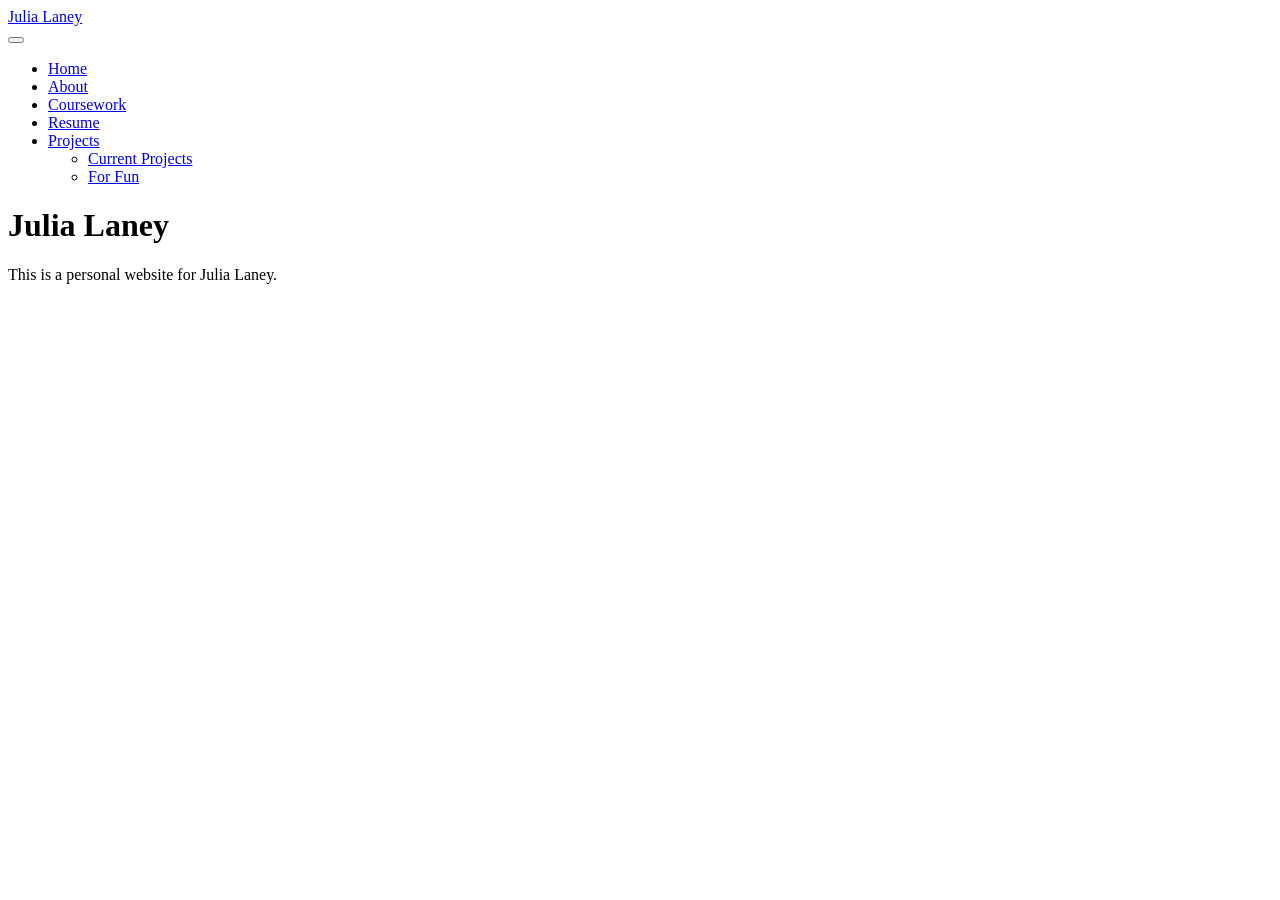
==== docs/index.html @ 300fd70a "created docs folder" ====
<!DOCTYPE html>
<html xmlns="http://www.w3.org/1999/xhtml" lang="en" xml:lang="en"><head>

<meta charset="utf-8">
<meta name="generator" content="quarto-1.10.18">

<meta name="viewport" content="width=device-width, initial-scale=1.0, user-scalable=yes">


<title>Julia Laney</title>
<style>
/* Default styles provided by pandoc.
** See https://pandoc.org/MANUAL.html#variables-for-html for config info.
*/
span.smallcaps{font-variant: small-caps;}
div.columns{display: flex; gap: 1.5em;}
div.column{flex: auto;}
@media screen {
div.columns{gap: min(4vw, 1.5em);}
div.column{overflow-x: auto;}
}
div.hanging-indent{margin-left: 1.5em; text-indent: -1.5em;}
ul.task-list{list-style: none;}
ul.task-list li input[type="checkbox"] {
  width: 0.8em;
  margin: 0 0.8em 0.2em -1em; /* quarto-specific, see https://github.com/quarto-dev/quarto-cli/issues/4556 */ 
  vertical-align: middle;
}
</style>


<script src="site_libs/quarto-nav/quarto-nav.js"></script>
<script src="site_libs/quarto-nav/headroom.min.js"></script>
<script src="site_libs/clipboard/clipboard.min.js"></script>
<script src="site_libs/quarto-search/autocomplete.umd.js"></script>
<script src="site_libs/quarto-search/fuse.min.js"></script>
<script src="site_libs/quarto-search/quarto-search.js"></script>
<meta name="quarto:offset" content="./">
<script src="site_libs/quarto-html/quarto.js" type="module"></script>
<script src="site_libs/quarto-html/tabsets/tabsets.js" type="module"></script>
<script src="site_libs/quarto-html/popper.min.js"></script>
<script src="site_libs/quarto-html/tippy.umd.min.js"></script>
<script src="site_libs/quarto-html/anchor.min.js"></script>
<link href="site_libs/quarto-html/tippy.css" rel="stylesheet">
<link href="site_libs/quarto-html/quarto-syntax-highlighting-64a204ab8560d761af7679ceaba22944.css" rel="stylesheet" id="quarto-text-highlighting-styles">
<script src="site_libs/bootstrap/bootstrap.min.js"></script>
<link href="site_libs/bootstrap/bootstrap-icons.css" rel="stylesheet">
<link href="site_libs/bootstrap/bootstrap-445b8638c3d06994fee0907d791121c4.min.css" rel="stylesheet" append-hash="true" id="quarto-bootstrap" data-mode="light">
<script id="quarto-search-options" type="application/json">{
  "location": "navbar",
  "copy-button": false,
  "collapse-after": 3,
  "panel-placement": "end",
  "type": "overlay",
  "limit": 50,
  "keyboard-shortcut": [
    "f",
    "/",
    "s"
  ],
  "show-item-context": false,
  "language": {
    "search-no-results-text": "No results",
    "search-matching-documents-text": "matching documents",
    "search-copy-link-title": "Copy link to search",
    "search-hide-matches-text": "Hide additional matches",
    "search-more-match-text": "more match in this document",
    "search-more-matches-text": "more matches in this document",
    "search-clear-button-title": "Clear",
    "search-text-placeholder": "",
    "search-detached-cancel-button-title": "Cancel",
    "search-submit-button-title": "Submit",
    "search-label": "Search"
  }
}</script>


</head>

<body class="nav-fixed fullcontent quarto-light">

<div id="quarto-search-results"></div>
  <header id="quarto-header" class="headroom fixed-top">
    <nav class="navbar navbar-expand-lg " data-bs-theme="dark">
      <div class="navbar-container container-fluid">
      <div class="navbar-brand-container mx-auto">
    <a class="navbar-brand" href="./index.html">
    <span class="navbar-title">Julia Laney</span>
    </a>
  </div>
            <div id="quarto-search" class="" title="Search"></div>
          <button class="navbar-toggler" type="button" data-bs-toggle="collapse" data-bs-target="#navbarCollapse" aria-controls="navbarCollapse" role="menu" aria-expanded="false" aria-label="Toggle navigation" onclick="if (window.quartoToggleHeadroom) { window.quartoToggleHeadroom(); }">
  <span class="navbar-toggler-icon"></span>
</button>
          <div class="collapse navbar-collapse" id="navbarCollapse">
            <ul class="navbar-nav navbar-nav-scroll me-auto">
  <li class="nav-item">
    <a class="nav-link active" href="./index.html" aria-current="page"> 
<span class="menu-text">Home</span></a>
  </li>  
  <li class="nav-item">
    <a class="nav-link" href="./about.html"> 
<span class="menu-text">About</span></a>
  </li>  
  <li class="nav-item">
    <a class="nav-link" href="./coursework.html"> 
<span class="menu-text">Coursework</span></a>
  </li>  
  <li class="nav-item">
    <a class="nav-link" href="./resume.html"> 
<span class="menu-text">Resume</span></a>
  </li>  
  <li class="nav-item dropdown ">
    <a class="nav-link dropdown-toggle" href="#" id="nav-menu-projects" role="link" data-bs-toggle="dropdown" aria-expanded="false">
 <span class="menu-text">Projects</span>
    </a>
    <ul class="dropdown-menu" aria-labelledby="nav-menu-projects">    
        <li>
    <a class="dropdown-item" href="./projects/currently.html">
 <span class="dropdown-text">Current Projects</span></a>
  </li>  
        <li>
    <a class="dropdown-item" href="./projects/forfun.html">
 <span class="dropdown-text">For Fun</span></a>
  </li>  
    </ul>
  </li>
</ul>
          </div> <!-- /navcollapse -->
            <div class="quarto-navbar-tools">
</div>
      </div> <!-- /container-fluid -->
    </nav>
</header>
<!-- content -->
<div id="quarto-content" class="quarto-container page-columns page-rows-contents page-layout-article page-navbar">
<!-- sidebar -->
<!-- margin-sidebar -->
    
<!-- main -->
<main class="content" id="quarto-document-content">

<header id="title-block-header" class="quarto-title-block default">
<div class="quarto-title">
<h1 class="title">Julia Laney</h1>
</div>



<div class="quarto-title-meta">

    
  
    
  </div>
  


</header>


<p>This is a personal website for Julia Laney.</p>



</main> <!-- /main -->
<script id="quarto-html-after-body" type="application/javascript">
  window.document.addEventListener("DOMContentLoaded", function (event) {
    const icon = "";
    const anchorJS = new window.AnchorJS();
    anchorJS.options = {
      placement: 'right',
      icon: icon
    };
    anchorJS.add('.anchored');
    const isCodeAnnotation = (el) => {
      for (const clz of el.classList) {
        if (clz.startsWith('code-annotation-')) {                     
          return true;
        }
      }
      return false;
    }
    const onCopySuccess = function(e) {
      // button target
      const button = e.trigger;
      // don't keep focus
      button.blur();
      // flash "checked"
      button.classList.add('code-copy-button-checked');
      var currentTitle = button.getAttribute("title");
      button.setAttribute("title", "Copied!");
      let tooltip;
      if (window.bootstrap) {
        button.setAttribute("data-bs-toggle", "tooltip");
        button.setAttribute("data-bs-placement", "left");
        button.setAttribute("data-bs-title", "Copied!");
        tooltip = new bootstrap.Tooltip(button, 
          { trigger: "manual", 
            customClass: "code-copy-button-tooltip",
            offset: [0, -8]});
        tooltip.show();    
      }
      setTimeout(function() {
        if (tooltip) {
          tooltip.hide();
          button.removeAttribute("data-bs-title");
          button.removeAttribute("data-bs-toggle");
          button.removeAttribute("data-bs-placement");
        }
        button.setAttribute("title", currentTitle);
        button.classList.remove('code-copy-button-checked');
      }, 1000);
      // clear code selection
      e.clearSelection();
    }
    const getTextToCopy = function(trigger) {
      const outerScaffold = trigger.parentElement.cloneNode(true);
      const codeEl = outerScaffold.querySelector('code');
      for (const childEl of codeEl.children) {
        if (isCodeAnnotation(childEl)) {
          childEl.remove();
        }
      }
      return codeEl.innerText;
    }
    const clipboard = new window.ClipboardJS('.code-copy-button:not([data-in-quarto-modal])', {
      text: getTextToCopy
    });
    clipboard.on('success', onCopySuccess);
    if (window.document.getElementById('quarto-embedded-source-code-modal')) {
      const clipboardModal = new window.ClipboardJS('.code-copy-button[data-in-quarto-modal]', {
        text: getTextToCopy,
        container: window.document.getElementById('quarto-embedded-source-code-modal')
      });
      clipboardModal.on('success', onCopySuccess);
    }
      var localhostRegex = new RegExp(/^(?:http|https):\/\/localhost\:?[0-9]*\//);
      var mailtoRegex = new RegExp(/^mailto:/);
        var filterRegex = new RegExp('/' + window.location.host + '/');
      var isInternal = (href) => {
          return filterRegex.test(href) || localhostRegex.test(href) || mailtoRegex.test(href);
      }
      // Inspect non-navigation links and adorn them if external
     var links = window.document.querySelectorAll('a[href]:not(.nav-link):not(.navbar-brand):not(.toc-action):not(.sidebar-link):not(.sidebar-item-toggle):not(.pagination-link):not(.no-external):not([aria-hidden]):not(.dropdown-item):not(.quarto-navigation-tool):not(.about-link)');
      for (var i=0; i<links.length; i++) {
        const link = links[i];
        if (!isInternal(link.href)) {
          // undo the damage that might have been done by quarto-nav.js in the case of
          // links that we want to consider external
          if (link.dataset.originalHref !== undefined) {
            link.href = link.dataset.originalHref;
          }
        }
      }
    function tippyHover(el, contentFn, onTriggerFn, onUntriggerFn) {
      const config = {
        allowHTML: true,
        maxWidth: 500,
        delay: 100,
        arrow: false,
        appendTo: function(el) {
            return el.parentElement;
        },
        interactive: true,
        interactiveBorder: 10,
        theme: 'quarto',
        placement: 'bottom-start',
      };
      if (contentFn) {
        config.content = contentFn;
      }
      if (onTriggerFn) {
        config.onTrigger = onTriggerFn;
      }
      if (onUntriggerFn) {
        config.onUntrigger = onUntriggerFn;
      }
      window.tippy(el, config); 
    }
    const noterefs = window.document.querySelectorAll('a[role="doc-noteref"]');
    for (var i=0; i<noterefs.length; i++) {
      const ref = noterefs[i];
      tippyHover(ref, function() {
        // use id or data attribute instead here
        let href = ref.getAttribute('data-footnote-href') || ref.getAttribute('href');
        try { href = new URL(href).hash; } catch {}
        const id = href.replace(/^#\/?/, "");
        const note = window.document.getElementById(id);
        if (note) {
          return note.innerHTML;
        } else {
          return "";
        }
      });
    }
    const xrefs = window.document.querySelectorAll('a.quarto-xref');
    const processXRef = (id, note) => {
      // Strip column container classes
      const stripColumnClz = (el) => {
        el.classList.remove("page-full", "page-columns");
        if (el.children) {
          for (const child of el.children) {
            stripColumnClz(child);
          }
        }
      }
      stripColumnClz(note)
      if (id === null || id.startsWith('sec-')) {
        // Special case sections, only their first couple elements
        const container = document.createElement("div");
        if (note.children && note.children.length > 2) {
          container.appendChild(note.children[0].cloneNode(true));
          for (let i = 1; i < note.children.length; i++) {
            const child = note.children[i];
            if (child.tagName === "P" && child.innerText === "") {
              continue;
            } else {
              container.appendChild(child.cloneNode(true));
              break;
            }
          }
          if (window.Quarto?.typesetMath) {
            window.Quarto.typesetMath(container);
          }
          return container.innerHTML
        } else {
          if (window.Quarto?.typesetMath) {
            window.Quarto.typesetMath(note);
          }
          return note.innerHTML;
        }
      } else {
        // Remove any anchor links if they are present
        const anchorLink = note.querySelector('a.anchorjs-link');
        if (anchorLink) {
          anchorLink.remove();
        }
        if (window.Quarto?.typesetMath) {
          window.Quarto.typesetMath(note);
        }
        if (note.classList.contains("callout")) {
          return note.outerHTML;
        } else {
          return note.innerHTML;
        }
      }
    }
    for (var i=0; i<xrefs.length; i++) {
      const xref = xrefs[i];
      tippyHover(xref, undefined, function(instance) {
        instance.disable();
        let url = xref.getAttribute('href');
        let hash = undefined; 
        if (url.startsWith('#')) {
          hash = url;
        } else {
          try { hash = new URL(url).hash; } catch {}
        }
        if (hash) {
          const id = hash.replace(/^#\/?/, "");
          const note = window.document.getElementById(id);
          if (note !== null) {
            try {
              const html = processXRef(id, note.cloneNode(true));
              instance.setContent(html);
            } finally {
              instance.enable();
              instance.show();
            }
          } else {
            // See if we can fetch this
            fetch(url.split('#')[0])
            .then(res => res.text())
            .then(html => {
              const parser = new DOMParser();
              const htmlDoc = parser.parseFromString(html, "text/html");
              const note = htmlDoc.getElementById(id);
              if (note !== null) {
                const html = processXRef(id, note);
                instance.setContent(html);
              } 
            }).finally(() => {
              instance.enable();
              instance.show();
            });
          }
        } else {
          // See if we can fetch a full url (with no hash to target)
          // This is a special case and we should probably do some content thinning / targeting
          fetch(url)
          .then(res => res.text())
          .then(html => {
            const parser = new DOMParser();
            const htmlDoc = parser.parseFromString(html, "text/html");
            const note = htmlDoc.querySelector('main.content');
            if (note !== null) {
              // This should only happen for chapter cross references
              // (since there is no id in the URL)
              // remove the first header
              if (note.children.length > 0 && note.children[0].tagName === "HEADER") {
                note.children[0].remove();
              }
              const html = processXRef(null, note);
              instance.setContent(html);
            } 
          }).finally(() => {
            instance.enable();
            instance.show();
          });
        }
      }, function(instance) {
      });
    }
        let selectedAnnoteEl;
        const selectorForAnnotation = ( cell, annotation) => {
          let cellAttr = 'data-code-cell="' + cell + '"';
          let lineAttr = 'data-code-annotation="' +  annotation + '"';
          const selector = 'span[' + cellAttr + '][' + lineAttr + ']';
          return selector;
        }
        const selectCodeLines = (annoteEl) => {
          const doc = window.document;
          const targetCell = annoteEl.getAttribute("data-target-cell");
          const targetAnnotation = annoteEl.getAttribute("data-target-annotation");
          const annoteSpan = window.document.querySelector(selectorForAnnotation(targetCell, targetAnnotation));
          const lines = annoteSpan.getAttribute("data-code-lines").split(",");
          const lineIds = lines.map((line) => {
            return targetCell + "-" + line;
          })
          let top = null;
          let height = null;
          let parent = null;
          if (lineIds.length > 0) {
              //compute the position of the single el (top and bottom and make a div)
              const el = window.document.getElementById(lineIds[0]);
              top = el.offsetTop;
              height = el.offsetHeight;
              parent = el.parentElement.parentElement;
            if (lineIds.length > 1) {
              const lastEl = window.document.getElementById(lineIds[lineIds.length - 1]);
              const bottom = lastEl.offsetTop + lastEl.offsetHeight;
              height = bottom - top;
            }
            if (top !== null && height !== null && parent !== null) {
              // cook up a div (if necessary) and position it 
              let div = window.document.getElementById("code-annotation-line-highlight");
              if (div === null) {
                div = window.document.createElement("div");
                div.setAttribute("id", "code-annotation-line-highlight");
                div.style.position = 'absolute';
                parent.appendChild(div);
              }
              div.style.top = top - 2 + "px";
              div.style.height = height + 4 + "px";
              div.style.left = 0;
              let gutterDiv = window.document.getElementById("code-annotation-line-highlight-gutter");
              if (gutterDiv === null) {
                gutterDiv = window.document.createElement("div");
                gutterDiv.setAttribute("id", "code-annotation-line-highlight-gutter");
                gutterDiv.style.position = 'absolute';
                const codeCell = window.document.getElementById(targetCell);
                const gutter = codeCell.querySelector('.code-annotation-gutter');
                gutter.appendChild(gutterDiv);
              }
              gutterDiv.style.top = top - 2 + "px";
              gutterDiv.style.height = height + 4 + "px";
            }
            selectedAnnoteEl = annoteEl;
          }
        };
        const unselectCodeLines = () => {
          const elementsIds = ["code-annotation-line-highlight", "code-annotation-line-highlight-gutter"];
          elementsIds.forEach((elId) => {
            const div = window.document.getElementById(elId);
            if (div) {
              div.remove();
            }
          });
          selectedAnnoteEl = undefined;
        };
          // Handle positioning of the toggle
      window.addEventListener(
        "resize",
        throttle(() => {
          elRect = undefined;
          if (selectedAnnoteEl) {
            selectCodeLines(selectedAnnoteEl);
          }
        }, 10)
      );
      function throttle(fn, ms) {
      let throttle = false;
      let timer;
        return (...args) => {
          if(!throttle) { // first call gets through
              fn.apply(this, args);
              throttle = true;
          } else { // all the others get throttled
              if(timer) clearTimeout(timer); // cancel #2
              timer = setTimeout(() => {
                fn.apply(this, args);
                timer = throttle = false;
              }, ms);
          }
        };
      }
        // Attach click handler to the DT
        const annoteDls = window.document.querySelectorAll('dt[data-target-cell]');
        for (const annoteDlNode of annoteDls) {
          annoteDlNode.addEventListener('click', (event) => {
            const clickedEl = event.target;
            if (clickedEl !== selectedAnnoteEl) {
              unselectCodeLines();
              const activeEl = window.document.querySelector('dt[data-target-cell].code-annotation-active');
              if (activeEl) {
                activeEl.classList.remove('code-annotation-active');
              }
              selectCodeLines(clickedEl);
              clickedEl.classList.add('code-annotation-active');
            } else {
              // Unselect the line
              unselectCodeLines();
              clickedEl.classList.remove('code-annotation-active');
            }
          });
        }
    const findCites = (el) => {
      const parentEl = el.parentElement;
      if (parentEl) {
        const cites = parentEl.dataset.cites;
        if (cites) {
          return {
            el,
            cites: cites.split(' ')
          };
        } else {
          return findCites(el.parentElement)
        }
      } else {
        return undefined;
      }
    };
    var bibliorefs = window.document.querySelectorAll('a[role="doc-biblioref"]');
    for (var i=0; i<bibliorefs.length; i++) {
      const ref = bibliorefs[i];
      const citeInfo = findCites(ref);
      if (citeInfo) {
        tippyHover(citeInfo.el, function() {
          var popup = window.document.createElement('div');
          citeInfo.cites.forEach(function(cite) {
            var citeDiv = window.document.createElement('div');
            citeDiv.classList.add('hanging-indent');
            citeDiv.classList.add('csl-entry');
            var biblioDiv = window.document.getElementById('ref-' + cite);
            if (biblioDiv) {
              citeDiv.innerHTML = biblioDiv.innerHTML;
            }
            popup.appendChild(citeDiv);
          });
          return popup.innerHTML;
        });
      }
    }
  });
  </script>
</div> <!-- /content -->




</body></html>
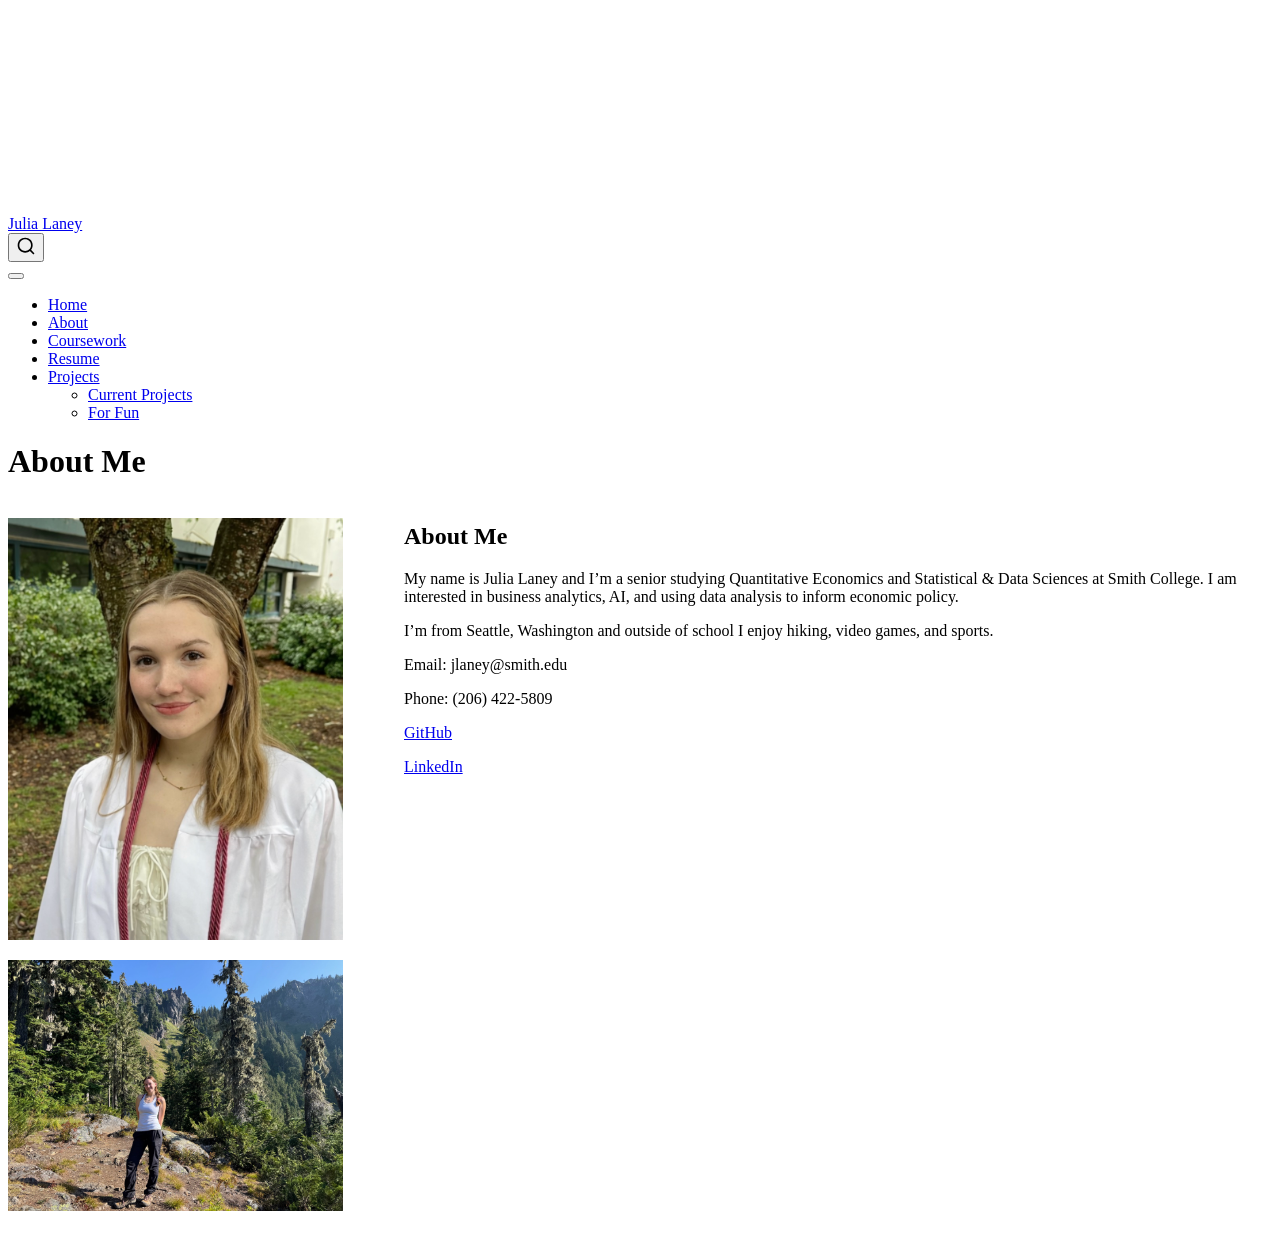
==== commit 6d01d124: "additional files from docs/" ====
--- a/docs/index.html
+++ b/docs/index.html
@@ -7,7 +7,7 @@
 <meta name="viewport" content="width=device-width, initial-scale=1.0, user-scalable=yes">
 
 
-<title>Julia Laney</title>
+<title>About Me – Julia Laney</title>
 <style>
 /* Default styles provided by pandoc.
 ** See https://pandoc.org/MANUAL.html#variables-for-html for config info.
@@ -45,7 +45,7 @@
 <link href="site_libs/quarto-html/quarto-syntax-highlighting-64a204ab8560d761af7679ceaba22944.css" rel="stylesheet" id="quarto-text-highlighting-styles">
 <script src="site_libs/bootstrap/bootstrap.min.js"></script>
 <link href="site_libs/bootstrap/bootstrap-icons.css" rel="stylesheet">
-<link href="site_libs/bootstrap/bootstrap-445b8638c3d06994fee0907d791121c4.min.css" rel="stylesheet" append-hash="true" id="quarto-bootstrap" data-mode="light">
+<link href="site_libs/bootstrap/bootstrap-496a71ca20b0deb91189619ea2a1a39c.min.css" rel="stylesheet" append-hash="true" id="quarto-bootstrap" data-mode="light">
 <script id="quarto-search-options" type="application/json">{
   "location": "navbar",
   "copy-button": false,
@@ -99,7 +99,7 @@
 <span class="menu-text">Home</span></a>
   </li>  
   <li class="nav-item">
-    <a class="nav-link" href="./about.html"> 
+    <a class="nav-link" href="./about.qmd"> 
 <span class="menu-text">About</span></a>
   </li>  
   <li class="nav-item">
@@ -142,7 +142,7 @@
 
 <header id="title-block-header" class="quarto-title-block default">
 <div class="quarto-title">
-<h1 class="title">Julia Laney</h1>
+<h1 class="title">About Me</h1>
 </div>
 
 
@@ -159,7 +159,22 @@
 </header>
 
 
-<p>This is a personal website for Julia Laney.</p>
+<div class="columns">
+<div class="column" style="width:30%;">
+<p><img src="images/gradpic.png" class="img-fluid" style="width:90.0%"></p>
+<p><img src="images/hikingpic.JPG" class="img-fluid" style="width:90.0%"></p>
+</div><div class="column" style="width:70%;">
+<section id="about-me" class="level2">
+<h2 class="anchored" data-anchor-id="about-me">About Me</h2>
+<p>My name is Julia Laney and I’m a senior studying Quantitative Economics and Statistical &amp; Data Sciences at Smith College. I am interested in business analytics, AI, and using data analysis to inform economic policy.</p>
+<p>I’m from Seattle, Washington and outside of school I enjoy hiking, video games, and sports.</p>
+<p>Email: jlaney@smith.edu</p>
+<p>Phone: (206) 422-5809</p>
+<p><a href="https://github.com/julialaney">GitHub</a></p>
+<p><a href="https://www.linkedin.com/in/julia-laney-4a092a34a">LinkedIn</a></p>
+</section>
+</div>
+</div>
 
 
 
--- a/docs/site_libs/quarto-html/tippy.css
+++ b/docs/site_libs/quarto-html/tippy.css
@@ -0,0 +1 @@
+.tippy-box[data-animation=fade][data-state=hidden]{opacity:0}[data-tippy-root]{max-width:calc(100vw - 10px)}.tippy-box{position:relative;background-color:#333;color:#fff;border-radius:4px;font-size:14px;line-height:1.4;white-space:normal;outline:0;transition-property:transform,visibility,opacity}.tippy-box[data-placement^=top]>.tippy-arrow{bottom:0}.tippy-box[data-placement^=top]>.tippy-arrow:before{bottom:-7px;left:0;border-width:8px 8px 0;border-top-color:initial;transform-origin:center top}.tippy-box[data-placement^=bottom]>.tippy-arrow{top:0}.tippy-box[data-placement^=bottom]>.tippy-arrow:before{top:-7px;left:0;border-width:0 8px 8px;border-bottom-color:initial;transform-origin:center bottom}.tippy-box[data-placement^=left]>.tippy-arrow{right:0}.tippy-box[data-placement^=left]>.tippy-arrow:before{border-width:8px 0 8px 8px;border-left-color:initial;right:-7px;transform-origin:center left}.tippy-box[data-placement^=right]>.tippy-arrow{left:0}.tippy-box[data-placement^=right]>.tippy-arrow:before{left:-7px;border-width:8px 8px 8px 0;border-right-color:initial;transform-origin:center right}.tippy-box[data-inertia][data-state=visible]{transition-timing-function:cubic-bezier(.54,1.5,.38,1.11)}.tippy-arrow{width:16px;height:16px;color:#333}.tippy-arrow:before{content:"";position:absolute;border-color:transparent;border-style:solid}.tippy-content{position:relative;padding:5px 9px;z-index:1}
--- a/docs/site_libs/quarto-html/quarto-syntax-highlighting-64a204ab8560d761af7679ceaba22944.css
+++ b/docs/site_libs/quarto-html/quarto-syntax-highlighting-64a204ab8560d761af7679ceaba22944.css
@@ -0,0 +1,236 @@
+/* quarto syntax highlight colors */
+:root {
+  --quarto-hl-ot-color: #003B4F;
+  --quarto-hl-at-color: #657422;
+  --quarto-hl-ss-color: #20794D;
+  --quarto-hl-an-color: #5E5E5E;
+  --quarto-hl-fu-color: #4758AB;
+  --quarto-hl-st-color: #20794D;
+  --quarto-hl-cf-color: #003B4F;
+  --quarto-hl-op-color: #5E5E5E;
+  --quarto-hl-er-color: #AD0000;
+  --quarto-hl-bn-color: #AD0000;
+  --quarto-hl-al-color: #AD0000;
+  --quarto-hl-va-color: #111111;
+  --quarto-hl-bu-color: inherit;
+  --quarto-hl-ex-color: inherit;
+  --quarto-hl-pp-color: #AD0000;
+  --quarto-hl-in-color: #5E5E5E;
+  --quarto-hl-vs-color: #20794D;
+  --quarto-hl-wa-color: #5E5E5E;
+  --quarto-hl-do-color: #5E5E5E;
+  --quarto-hl-im-color: #00769E;
+  --quarto-hl-ch-color: #20794D;
+  --quarto-hl-dt-color: #AD0000;
+  --quarto-hl-fl-color: #AD0000;
+  --quarto-hl-co-color: #5E5E5E;
+  --quarto-hl-cv-color: #5E5E5E;
+  --quarto-hl-cn-color: #8f5902;
+  --quarto-hl-sc-color: #5E5E5E;
+  --quarto-hl-dv-color: #AD0000;
+  --quarto-hl-kw-color: #003B4F;
+}
+
+/* other quarto variables */
+:root {
+  --quarto-font-monospace: SFMono-Regular, Menlo, Monaco, Consolas, "Liberation Mono", "Courier New", monospace;
+}
+
+/* syntax highlight based on Pandoc's rules */
+pre > code.sourceCode > span {
+  color: #003B4F;
+}
+
+code.sourceCode > span {
+  color: #003B4F;
+}
+
+div.sourceCode,
+div.sourceCode pre.sourceCode {
+  color: #003B4F;
+}
+
+/* Normal */
+code span {
+  color: #003B4F;
+}
+
+/* Alert */
+code span.al {
+  color: #AD0000;
+  font-style: inherit;
+}
+
+/* Annotation */
+code span.an {
+  color: #5E5E5E;
+  font-style: inherit;
+}
+
+/* Attribute */
+code span.at {
+  color: #657422;
+  font-style: inherit;
+}
+
+/* BaseN */
+code span.bn {
+  color: #AD0000;
+  font-style: inherit;
+}
+
+/* BuiltIn */
+code span.bu {
+  font-style: inherit;
+}
+
+/* ControlFlow */
+code span.cf {
+  color: #003B4F;
+  font-weight: bold;
+  font-style: inherit;
+}
+
+/* Char */
+code span.ch {
+  color: #20794D;
+  font-style: inherit;
+}
+
+/* Constant */
+code span.cn {
+  color: #8f5902;
+  font-style: inherit;
+}
+
+/* Comment */
+code span.co {
+  color: #5E5E5E;
+  font-style: inherit;
+}
+
+/* CommentVar */
+code span.cv {
+  color: #5E5E5E;
+  font-style: italic;
+}
+
+/* Documentation */
+code span.do {
+  color: #5E5E5E;
+  font-style: italic;
+}
+
+/* DataType */
+code span.dt {
+  color: #AD0000;
+  font-style: inherit;
+}
+
+/* DecVal */
+code span.dv {
+  color: #AD0000;
+  font-style: inherit;
+}
+
+/* Error */
+code span.er {
+  color: #AD0000;
+  font-style: inherit;
+}
+
+/* Extension */
+code span.ex {
+  font-style: inherit;
+}
+
+/* Float */
+code span.fl {
+  color: #AD0000;
+  font-style: inherit;
+}
+
+/* Function */
+code span.fu {
+  color: #4758AB;
+  font-style: inherit;
+}
+
+/* Import */
+code span.im {
+  color: #00769E;
+  font-style: inherit;
+}
+
+/* Information */
+code span.in {
+  color: #5E5E5E;
+  font-style: inherit;
+}
+
+/* Keyword */
+code span.kw {
+  color: #003B4F;
+  font-weight: bold;
+  font-style: inherit;
+}
+
+/* Operator */
+code span.op {
+  color: #5E5E5E;
+  font-style: inherit;
+}
+
+/* Other */
+code span.ot {
+  color: #003B4F;
+  font-style: inherit;
+}
+
+/* Preprocessor */
+code span.pp {
+  color: #AD0000;
+  font-style: inherit;
+}
+
+/* SpecialChar */
+code span.sc {
+  color: #5E5E5E;
+  font-style: inherit;
+}
+
+/* SpecialString */
+code span.ss {
+  color: #20794D;
+  font-style: inherit;
+}
+
+/* String */
+code span.st {
+  color: #20794D;
+  font-style: inherit;
+}
+
+/* Variable */
+code span.va {
+  color: #111111;
+  font-style: inherit;
+}
+
+/* VerbatimString */
+code span.vs {
+  color: #20794D;
+  font-style: inherit;
+}
+
+/* Warning */
+code span.wa {
+  color: #5E5E5E;
+  font-style: italic;
+}
+
+.prevent-inlining {
+  content: "</";
+}
+
+/*# sourceMappingURL=9d8d5bb603a83b8298b89080a598c93b.css.map */
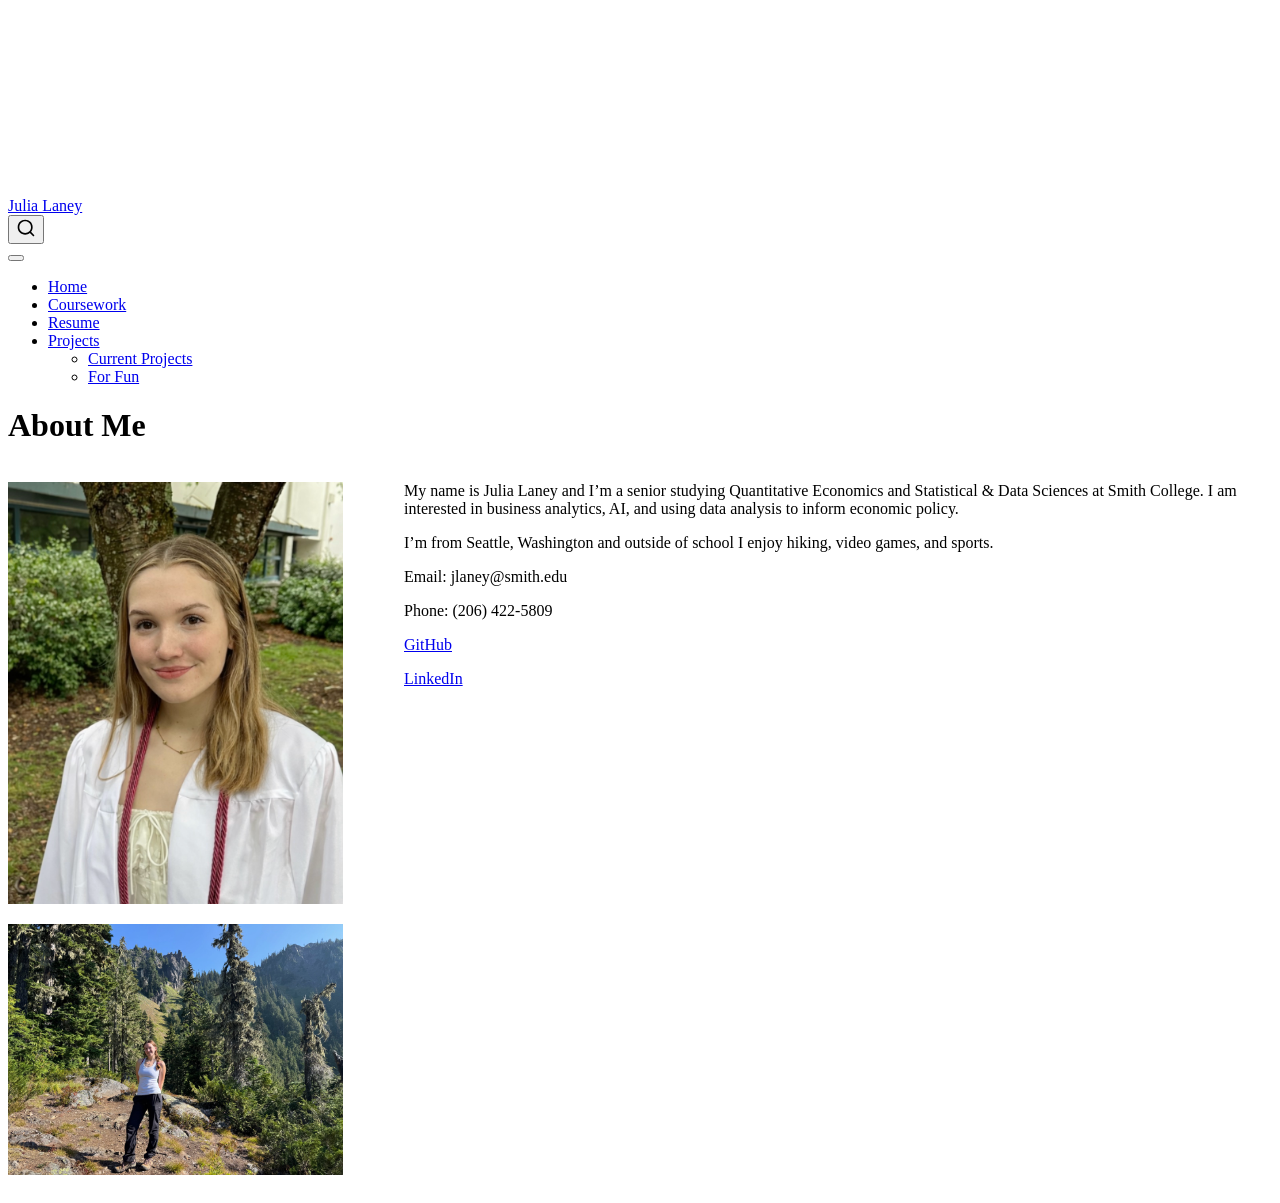
==== commit feb11a6e: "updated quarto heading" ====
--- a/docs/index.html
+++ b/docs/index.html
@@ -99,10 +99,6 @@
 <span class="menu-text">Home</span></a>
   </li>  
   <li class="nav-item">
-    <a class="nav-link" href="./about.qmd"> 
-<span class="menu-text">About</span></a>
-  </li>  
-  <li class="nav-item">
     <a class="nav-link" href="./coursework.html"> 
 <span class="menu-text">Coursework</span></a>
   </li>  
@@ -164,15 +160,12 @@
 <p><img src="images/gradpic.png" class="img-fluid" style="width:90.0%"></p>
 <p><img src="images/hikingpic.JPG" class="img-fluid" style="width:90.0%"></p>
 </div><div class="column" style="width:70%;">
-<section id="about-me" class="level2">
-<h2 class="anchored" data-anchor-id="about-me">About Me</h2>
 <p>My name is Julia Laney and I’m a senior studying Quantitative Economics and Statistical &amp; Data Sciences at Smith College. I am interested in business analytics, AI, and using data analysis to inform economic policy.</p>
 <p>I’m from Seattle, Washington and outside of school I enjoy hiking, video games, and sports.</p>
 <p>Email: jlaney@smith.edu</p>
 <p>Phone: (206) 422-5809</p>
 <p><a href="https://github.com/julialaney">GitHub</a></p>
 <p><a href="https://www.linkedin.com/in/julia-laney-4a092a34a">LinkedIn</a></p>
-</section>
 </div>
 </div>
 
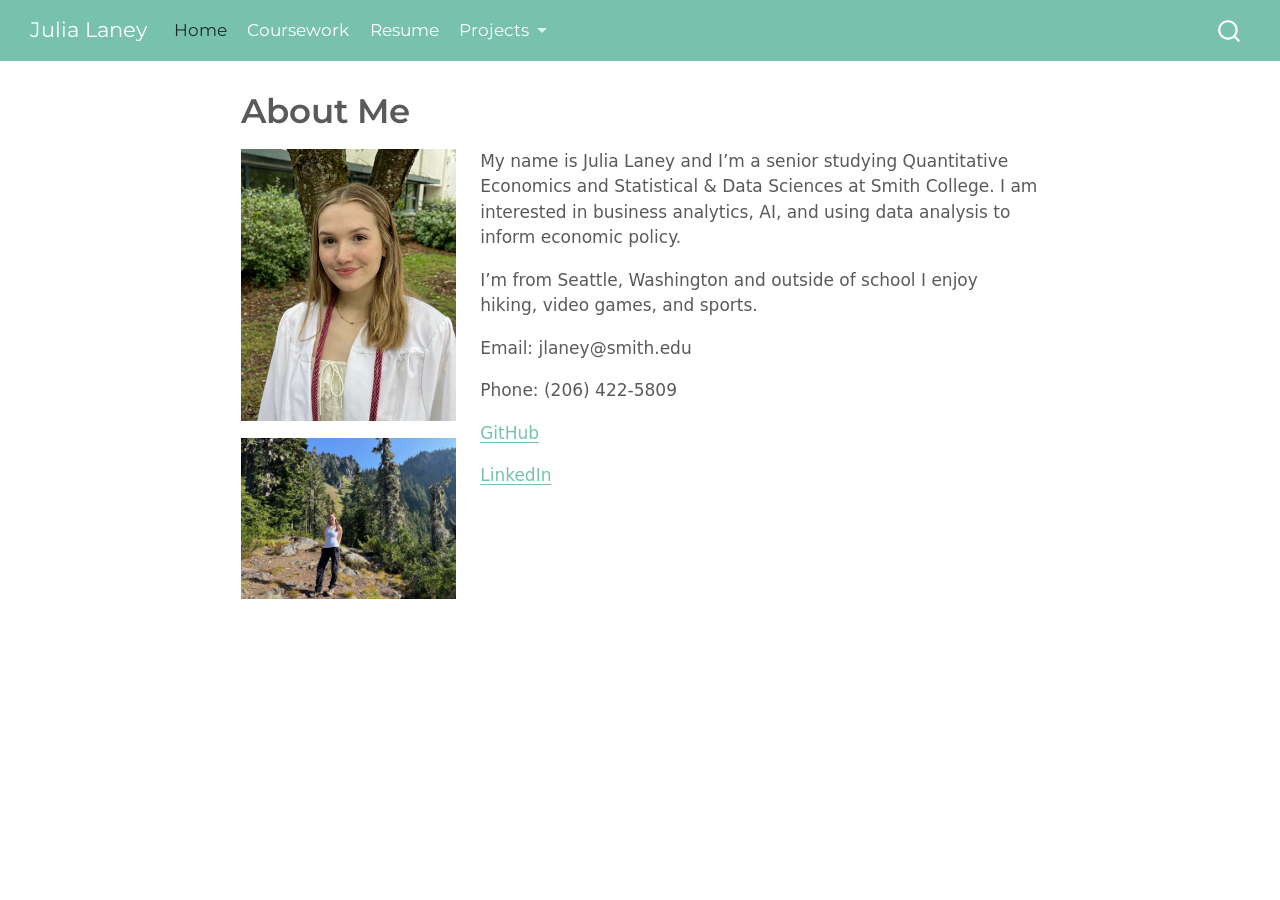
==== commit d2b51aa0: "updated to coursework and projects pages" ====
--- a/docs/index.html
+++ b/docs/index.html
@@ -45,7 +45,7 @@
 <link href="site_libs/quarto-html/quarto-syntax-highlighting-64a204ab8560d761af7679ceaba22944.css" rel="stylesheet" id="quarto-text-highlighting-styles">
 <script src="site_libs/bootstrap/bootstrap.min.js"></script>
 <link href="site_libs/bootstrap/bootstrap-icons.css" rel="stylesheet">
-<link href="site_libs/bootstrap/bootstrap-496a71ca20b0deb91189619ea2a1a39c.min.css" rel="stylesheet" append-hash="true" id="quarto-bootstrap" data-mode="light">
+<link href="site_libs/bootstrap/bootstrap-f306a07c4fb173bd38603ab43a511bce.min.css" rel="stylesheet" append-hash="true" id="quarto-bootstrap" data-mode="light">
 <script id="quarto-search-options" type="application/json">{
   "location": "navbar",
   "copy-button": false,
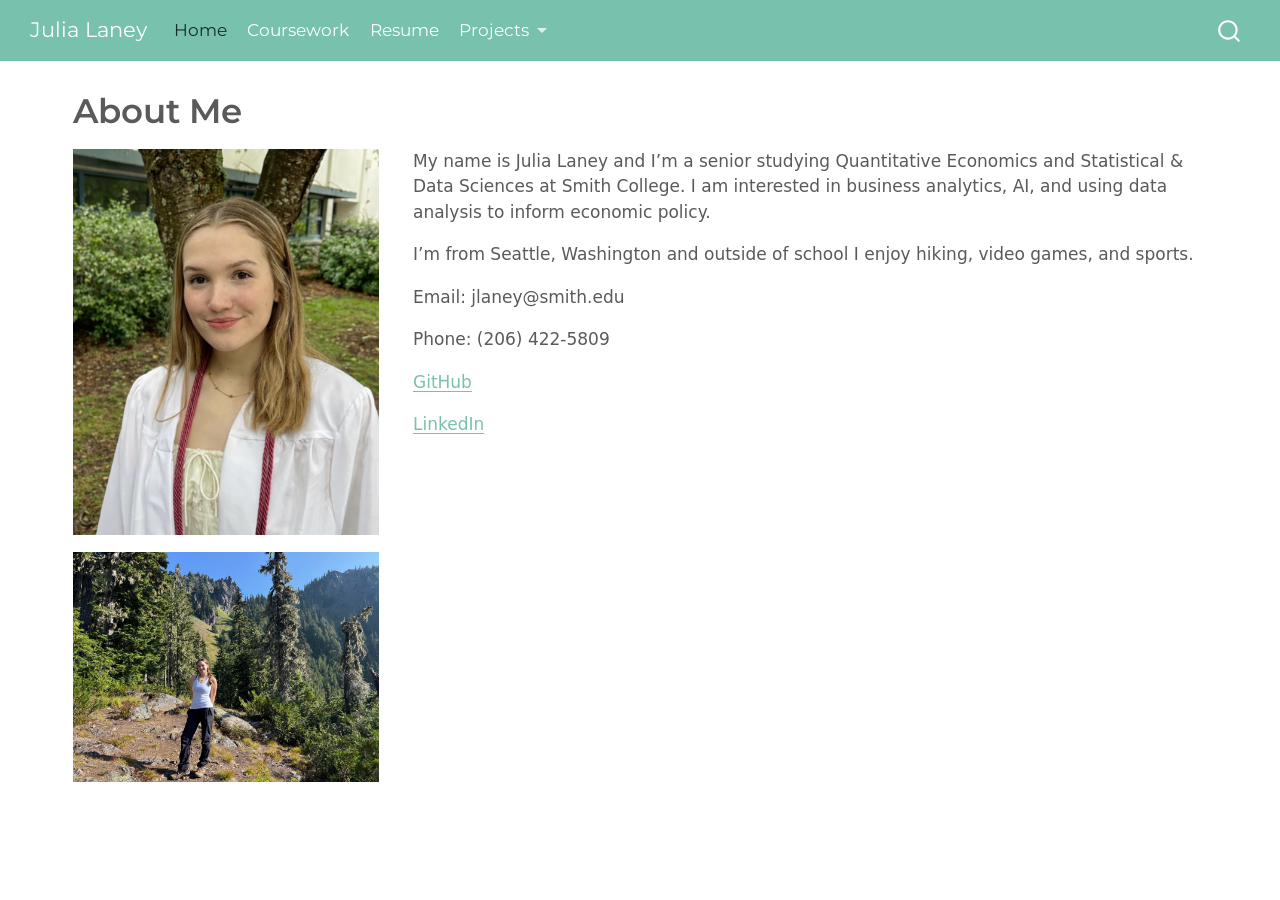
==== commit b6619c17: "formatting" ====
--- a/docs/index.html
+++ b/docs/index.html
@@ -77,7 +77,7 @@
 
 </head>
 
-<body class="nav-fixed fullcontent quarto-light">
+<body class="nav-fixed quarto-light">
 
 <div id="quarto-search-results"></div>
   <header id="quarto-header" class="headroom fixed-top">
@@ -129,12 +129,12 @@
     </nav>
 </header>
 <!-- content -->
-<div id="quarto-content" class="quarto-container page-columns page-rows-contents page-layout-article page-navbar">
+<div id="quarto-content" class="quarto-container page-columns page-rows-contents page-layout-full page-navbar">
 <!-- sidebar -->
 <!-- margin-sidebar -->
     
 <!-- main -->
-<main class="content" id="quarto-document-content">
+<main class="content column-page" id="quarto-document-content">
 
 <header id="title-block-header" class="quarto-title-block default">
 <div class="quarto-title">
@@ -143,7 +143,7 @@
 
 
 
-<div class="quarto-title-meta">
+<div class="quarto-title-meta column-page">
 
     
   
